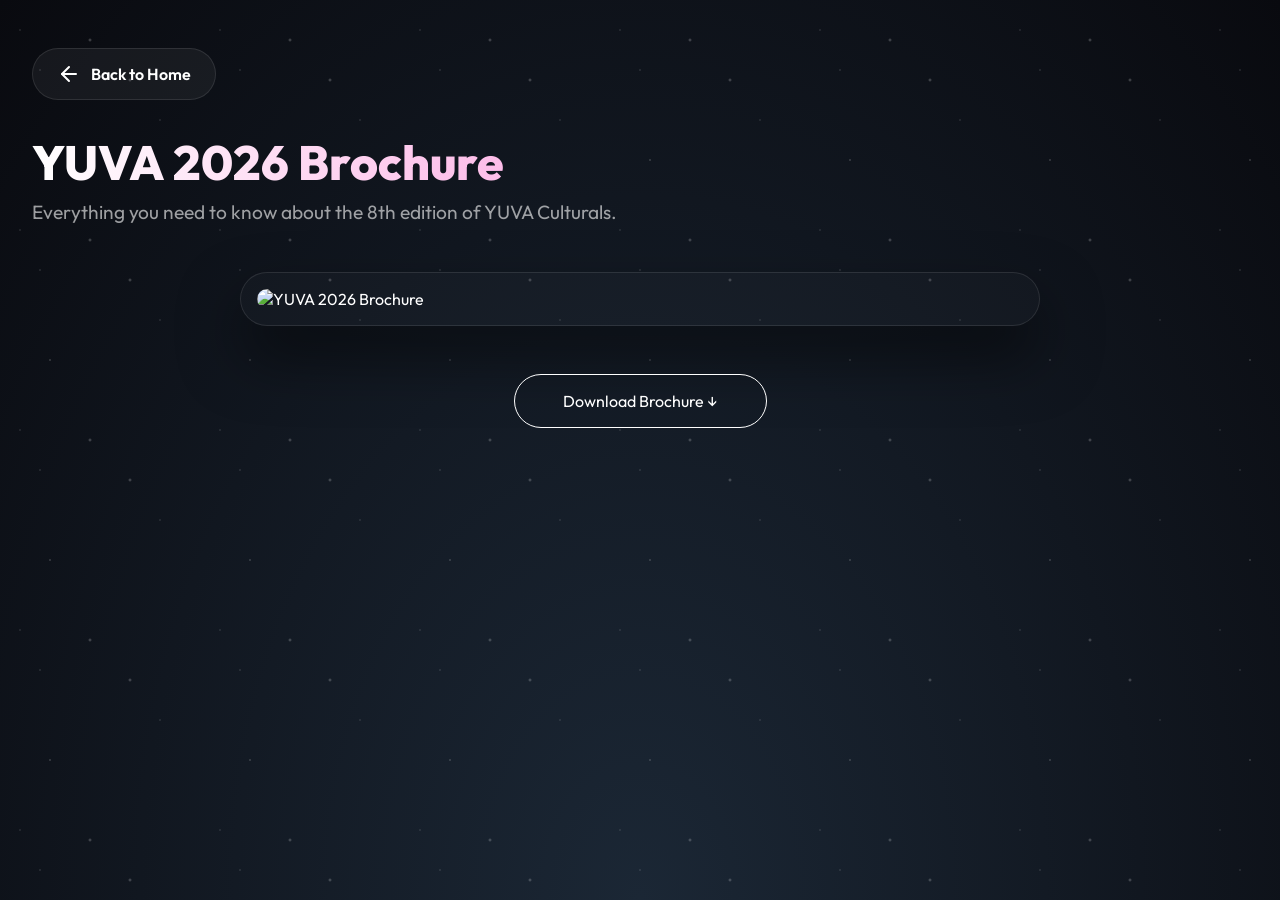
==== brochures.html @ 0b0f1d20 "v1" ====
<!DOCTYPE html>
<html lang="en">
<head>
    <meta charset="UTF-8">
    <meta name="viewport" content="width=device-width, initial-scale=1.0">
    <title>Event Brochure - YUVA 2026</title>
    <link rel="preconnect" href="https://fonts.googleapis.com">
    <link rel="preconnect" href="https://fonts.gstatic.com" crossorigin>
    <link href="https://fonts.googleapis.com/css2?family=Outfit:wght@100..900&display=swap" rel="stylesheet">
    <link rel="stylesheet" href="styles.css">
</head>
<body class="brochure-page">
    <div class="background-animation"></div>

    <div class="rules-container">
        <a href="index.html" class="back-link">
            <svg viewBox="0 0 24 24" width="24" height="24" stroke="currentColor" stroke-width="2" fill="none" stroke-linecap="round" stroke-linejoin="round"><line x1="19" y1="12" x2="5" y2="12"></line><polyline points="12 19 5 12 12 5"></polyline></svg>
            Back to Home
        </a>

        <header class="brochure-header">
            <h1 class="gallery-title">YUVA 2026 Brochure</h1>
            <p class="gallery-subtitle">Everything you need to know about the 8th edition of YUVA Culturals.</p>
        </header>

        <div class="brochure-viewer">
            <div class="brochure-img-container">
                <img src="assests/broucher.png" alt="YUVA 2026 Brochure" class="brochure-img">
            </div>
            <div class="brochure-actions">
                <a href="assests/broucher.png" download class="btn-pill">Download Brochure &darr;</a>
            </div>
        </div>
    </div>

    <script src="data.js"></script>
    <script src="script.js"></script>
</body>
</html>
---- styles.css ----
/* CSS Reset */
* {
    margin: 0;
    padding: 0;
    box-sizing: border-box;
}

:root {
    --bg-dark: #080216;
    --bg-deep: #12042b;
    --text-primary: #ffffff;
    --text-secondary: rgba(255, 255, 255, 0.6);
    --glass-bg: rgba(255, 255, 255, 0.05);
    --glass-border: rgba(255, 255, 255, 0.1);
    --accent-purple: #9d50bb;
    --accent-magenta: #f953c6;
    --card-bg: rgba(18, 4, 43, 0.8);
}

body {
    font-family: 'Outfit', sans-serif;
    background-color: var(--bg-dark);
    color: var(--text-primary);
    min-height: 100vh;
    position: relative;
    overflow-x: hidden;
    background-image:
        radial-gradient(circle at 50% 50%, rgba(157, 80, 187, 0.15) 0%, transparent 50%),
        radial-gradient(circle at 80% 20%, rgba(249, 83, 198, 0.1) 0%, transparent 40%);
}

/* Starfield background effect */
.background-animation {
    position: fixed;
    top: 0;
    left: 0;
    width: 100vw;
    height: 100vh;
    z-index: -1;
    overflow: hidden;
    pointer-events: none;
    background: radial-gradient(ellipse at bottom, #1B2735 0%, #090A0F 100%);
}

.background-animation::after {
    content: "";
    position: absolute;
    top: 0;
    left: 0;
    width: 100%;
    height: 100%;
    background-image:
        radial-gradient(1px 1px at 20px 30px, #eee, rgba(0, 0, 0, 0)),
        radial-gradient(1px 1px at 40px 70px, #fff, rgba(0, 0, 0, 0)),
        radial-gradient(1.5px 1.5px at 50px 160px, #ddd, rgba(0, 0, 0, 0)),
        radial-gradient(2px 2px at 90px 40px, #fff, rgba(0, 0, 0, 0)),
        radial-gradient(2px 2px at 130px 80px, #fff, rgba(0, 0, 0, 0)),
        radial-gradient(1px 1px at 160px 120px, #eee, rgba(0, 0, 0, 0));
    background-repeat: repeat;
    background-size: 200px 200px;
    opacity: 0.3;
}

/* Utility Classes */
.container {
    max-width: 1200px;
    margin: 0 auto;
    padding: 2rem;
}

.glass-panel {
    background: var(--glass-bg);
    backdrop-filter: blur(16px);
    -webkit-backdrop-filter: blur(16px);
    border: 1px solid var(--glass-border);
    border-radius: 24px;
    padding: 2.5rem;
    box-shadow: 0 8px 32px 0 rgba(0, 0, 0, 0.3);
}

.corner-image-container {
    position: absolute;
    top: 2rem;
    left: 2rem;
    z-index: 100;
}

.corner-image {
    width: 180px;
    height: auto;
    filter: drop-shadow(0 0 15px rgba(0, 0, 0, 0.6));
}

/* Hamburger Menu Overlay (Premium App Feel) */
.menu-overlay {
    position: fixed;
    top: 0;
    right: -100%;
    width: 100%;
    height: 100%;
    background: rgba(8, 2, 22, 0.4);
    backdrop-filter: blur(25px);
    -webkit-backdrop-filter: blur(25px);
    z-index: 2000;
    transition: right 0.6s cubic-bezier(0.85, 0, 0.15, 1);
    display: flex;
    justify-content: flex-end;
}

.menu-overlay.active {
    right: 0;
}

.menu-overlay::before {
    content: '';
    position: absolute;
    top: 0;
    left: 0;
    width: 100%;
    height: 100%;
    background: radial-gradient(circle at 70% 30%, rgba(157, 80, 187, 0.15) 0%, transparent 60%);
    pointer-events: none;
}

.menu-content {
    width: 85%;
    max-width: 450px;
    height: 100%;
    background: rgba(255, 255, 255, 0.03);
    border-left: 1px solid rgba(255, 255, 255, 0.1);
    padding: 2.5rem 2rem;
    display: flex;
    flex-direction: column;
    position: relative;
    box-shadow: -10px 0 50px rgba(0, 0, 0, 0.5);
}

.menu-header {
    display: flex;
    justify-content: space-between;
    align-items: center;
    margin-bottom: 4rem;
}

.menu-brand {
    display: flex;
    flex-direction: column;
}

.brand-text {
    font-size: 1.5rem;
    font-weight: 900;
    letter-spacing: 2px;
    background: linear-gradient(to right, #fff, var(--accent-magenta));
    -webkit-background-clip: text;
    background-clip: text;
    -webkit-text-fill-color: transparent;
}

.brand-dots {
    font-size: 0.8rem;
    color: var(--accent-magenta);
    letter-spacing: 4px;
    margin-top: -5px;
}

.close-menu {
    background: rgba(255, 255, 255, 0.05);
    border: 1px solid rgba(255, 255, 255, 0.1);
    color: #fff;
    width: 45px;
    height: 45px;
    border-radius: 50%;
    display: flex;
    align-items: center;
    justify-content: center;
    cursor: pointer;
    transition: all 0.3s ease;
}

.close-menu:hover {
    background: rgba(255, 255, 255, 0.1);
    transform: rotate(90deg);
}

.side-nav {
    display: flex;
    flex-direction: column;
    gap: 1.2rem;
    flex-grow: 1;
}

.side-nav .nav-link {
    display: flex;
    align-items: center;
    gap: 1.5rem;
    padding: 1.2rem 1.5rem;
    background: rgba(255, 255, 255, 0.02);
    border: 1px solid rgba(255, 255, 255, 0.05);
    border-radius: 20px;
    text-decoration: none;
    color: #fff;
    transition: all 0.4s cubic-bezier(0.175, 0.885, 0.32, 1.275);
    
    /* Staggered Entrance */
    opacity: 0;
    transform: translateX(30px);
    transition-property: opacity, transform, background, border, box-shadow;
}

.menu-overlay.active .nav-link {
    opacity: 1;
    transform: translateX(0);
    transition-delay: calc(0.1s * var(--i));
}

.side-nav .nav-link:hover {
    background: rgba(255, 255, 255, 0.08);
    border-color: rgba(255, 255, 255, 0.2);
    transform: scale(1.02) translateX(5px);
    box-shadow: 0 10px 30px rgba(0, 0, 0, 0.2);
}

.nav-icon {
    width: 40px;
    height: 40px;
    background: rgba(157, 80, 187, 0.1);
    border-radius: 12px;
    display: flex;
    align-items: center;
    justify-content: center;
    color: var(--accent-magenta);
    transition: all 0.3s ease;
}

.nav-link:hover .nav-icon {
    background: var(--accent-magenta);
    color: #fff;
    transform: rotate(-10deg);
}

.nav-text {
    font-size: 1.1rem;
    font-weight: 500;
    letter-spacing: 0.5px;
}

.menu-footer {
    margin-top: auto;
    padding-top: 2rem;
    border-top: 1px solid rgba(255, 255, 255, 0.05);
    text-align: center;
}

.menu-footer p {
    font-size: 0.8rem;
    color: rgba(255, 255, 255, 0.4);
    letter-spacing: 1px;
    text-transform: uppercase;
    margin-bottom: 1rem;
}

.social-links {
    display: flex;
    justify-content: center;
    gap: 1.5rem;
    color: rgba(255, 255, 255, 0.2);
    font-size: 1.2rem;
}

/* Header & Hero */
.main-header {
    padding: 3rem 2rem;
    text-align: center;
    max-width: 1000px;
    margin: 0 auto;
    position: relative;
    min-height: 60vh;
    display: flex;
    flex-direction: column;
    justify-content: flex-start;
    align-items: center;
    padding-top: 8rem;
}

.header-top {
    position: fixed;
    top: 2rem;
    right: 3rem;
    z-index: 1000;
}

.brand-logo {
    display: none;
    /* Removed as requested */
}

.menu-icon {
    width: 45px;
    height: 45px;
    display: flex;
    flex-direction: column;
    align-items: center;
    justify-content: center;
    gap: 6px;
    cursor: pointer;
    z-index: 101;
}

.menu-line {
    width: 35px;
    height: 3px;
    background: #fff;
    border-radius: 10px;
    transition: all 0.3s ease;
}

.hero-section {
    display: flex;
    flex-direction: column;
    align-items: center;
    gap: 1.5rem;
    padding-top: 4rem;
    width: 100%;
}

.hero-presents {
    font-size: 2.2rem;
    line-height: 1.2;
    font-weight: 400;
    color: #fff;
    margin-top: 1rem;
}

.hero-presents span {
    color: var(--accent-magenta);
    font-family: 'Dancing Script', cursive;
    font-weight: 600;
    font-size: 2.5rem;
    display: block;
    margin-top: 5px;
}

.hero-logo-container {
    position: relative;
    width: 350px;
    height: 350px;
    margin: 3rem auto;
    display: flex;
    align-items: center;
    justify-content: center;
    border-radius: 50%;
    background: rgba(255, 255, 255, 0.05);
    border: 1px solid rgba(255, 255, 255, 0.1);
    box-shadow: 0 0 60px rgba(157, 80, 187, 0.3);
    overflow: hidden;
    transition: all 0.5s ease;
}

.yuva-hero-img {
    width: 100%;
    height: 100%;
    object-fit: cover;
    z-index: 2;

}

/* Desktop Navigation (sketch style) */
.desktop-nav {
    display: none;
    gap: 2rem;
    margin-right: 3rem;
}

.desktop-nav .nav-link {
    font-size: 1rem;
    font-weight: 500;
    color: rgba(255, 255, 255, 0.8);
    text-decoration: none;
    transition: all 0.3s ease;
}

.desktop-nav .nav-link:hover {
    color: var(--accent-magenta);
}

@media screen and (min-width: 1024px) {
    .desktop-nav {
        display: flex;
    }

    .main-header {
        text-align: left;
        align-items: center;
        padding-top: 8rem;
        min-height: auto;
    }

    .header-top {
        display: flex;
        align-items: center;
        position: absolute;
        top: 3rem;
        right: 4rem;
    }

    .hero-content-wrapper {
        display: grid;
        grid-template-columns: 1fr 1.2fr;
        gap: 6rem;
        align-items: center;
        width: 100%;
        max-width: 1200px;
        margin: 0 auto;
    }

    .hero-left-side {
        display: flex;
        flex-direction: column;
        gap: 2.5rem;
        align-items: flex-start;
    }

    .hero-right-side {
        display: flex;
        flex-direction: column;
        gap: 1.5rem;
        align-items: flex-start;
    }

    .hero-logo-container {
        width: 380px;
        height: 380px;
        margin: 0;
        border-radius: 40px;
        box-shadow: 0 0 50px rgba(157, 80, 187, 0.2);
    }

    .yuva-hero-img {
        width: 100%;
        height: 100%;
        object-fit: cover;
    }

    /* Event Grid Refinement (Sketch 3) */
    .events-list {
        display: grid;
        grid-template-columns: repeat(3, 1fr);
        gap: 3.5rem;
        margin-top: 5rem;
    }

    .event-list-item {
        flex-direction: column;
        align-items: center;
        text-align: center;
        padding: 0;
        border: none;
        gap: 1.5rem;
    }

    .event-image-container {
        order: 1;
        /* Image TOP */
        width: 100%;
        aspect-ratio: 1;
        height: auto;
        border: 2px solid rgba(255, 255, 255, 0.1);
        border-radius: 30px;
        background: rgba(255, 255, 255, 0.03);
    }

    .event-text-content {
        order: 2;
        /* Name BOTTOM */
        width: 100%;
    }

    .event-item-title {
        font-size: 1.6rem;
        font-weight: 700;
        margin-bottom: 0.2rem;
    }

    .event-item-desc {
        display: none;
    }

    .event-arrow {
        order: 3;
        /* Arrow BELOW Name */
        display: block;
        font-size: 2.2rem;
        margin-top: 0.5rem;
    }
}

.sparkles {
    display: flex;
    gap: 10px;
    font-size: 1.2rem;
    color: #fff;
    justify-content: center;
}

.hero-info {
    display: flex;
    flex-direction: column;
    gap: 1.5rem;
    margin-top: 1rem;
}

.edition-title {
    font-size: 1.8rem;
    font-weight: 800;
    background: linear-gradient(to right, #fff, var(--accent-purple));
    -webkit-background-clip: text;
    background-clip: text;
    -webkit-text-fill-color: transparent;
}

.edition-sub {
    font-size: 1rem;
    font-weight: 600;
    letter-spacing: 2px;
    opacity: 0.8;
}

.edition-text {
    font-size: 0.95rem;
    color: var(--text-secondary);
    line-height: 1.6;
    font-style: italic;
}

.btn-pill {
    display: inline-block;
    padding: 1rem 3rem;
    border: 1px solid #fff;
    border-radius: 50px;
    color: #fff;
    text-decoration: none;
    text-align: center;
    font-weight: 400;
    font-size: 1rem;
    transition: all 0.3s ease;
    margin-top: 1rem;
    width: 100%;
}

.btn-pill:hover {
    background: #fff;
    color: #000;
}

.sparkle-single {
    text-align: center;
    font-size: 1.5rem;
    margin-top: 1rem;
    opacity: 0.6;
}

/* Updated Section Title */
.section-title-alt {
    font-size: 1.8rem;
    margin: 1.5rem 0 1.5rem;
    font-weight: 500;
}

/* Event List (What awaits you) */
.main-content {
    max-width: 1000px;
    margin: 0 auto;
    padding: 0 2rem 6rem;
}

.events-list {
    display: flex;
    flex-direction: column;
    gap: 3rem;
    margin-top: 2rem;
}

/* Event List (Sketch Style) */
.event-list-item {
    display: flex;
    align-items: center;
    justify-content: space-between;
    gap: 2rem;
    padding: 1.5rem 0;
    background: none;
    border-radius: 0;
    border-bottom: 1px solid rgba(255, 255, 255, 0.1);
    cursor: pointer;
    transition: all 0.3s ease;
    position: relative;
    overflow: visible;
}

.event-list-item:last-child {
    border-bottom: none;
}

.event-list-item:hover {
    background: none;
    transform: translateY(-5px);
}

/* Right Sliding (Image Left) */
.slide-right {
    flex-direction: row;
}

.slide-right .event-image-container {
    order: 1;
}

.slide-right .event-text-content {
    order: 2;
    text-align: center;
}

.slide-right .event-arrow {
    order: 3;
    font-size: 1.5rem;
}

/* Left Sliding (Arrow Left) */
.slide-left {
    flex-direction: row;
}

.slide-left .event-arrow {
    order: 1;
    font-size: 1.5rem;
}

.slide-left .event-text-content {
    order: 2;
    text-align: center;
}

.slide-left .event-image-container {
    order: 3;
}

.event-image-container {
    width: 90px;
    height: 90px;
    border-radius: 20px;
    flex-shrink: 0;
    overflow: hidden;
    background: rgba(255, 255, 255, 0.05);
    display: flex;
    align-items: center;
    justify-content: center;
}

.event-img-small {
    width: 100%;
    height: 100%;
    object-fit: cover;
    transition: transform 0.3s ease;
}

.event-list-item:hover .event-img-small {
    transform: scale(1.2);
}

.event-text-content {
    flex-grow: 1;
}

.event-item-title {
    font-size: 1.3rem;
    font-weight: 600;
    margin-bottom: 0.3rem;
}

.event-item-desc {
    font-size: 0.85rem;
    color: var(--text-secondary);
    line-height: 1.4;
}

.event-arrow {
    opacity: 0.6;
    transition: transform 0.3s ease;
}

.event-list-item:hover .event-arrow {
    opacity: 1;
    transform: translateX(5px);
}

.slide-left:hover .event-arrow {
    transform: translateX(-5px);
}

/* Champions Card (Sketch Style) */
.event-list-item-champions {
    margin-top: 4rem;
    display: flex;
    flex-direction: column;
    width: 100%;
    cursor: pointer;
    transition: transform 0.3s ease;
}

.champions-image-box {
    width: 100%;
    height: 300px;
    border: 2px solid rgba(255, 255, 255, 0.3);
    border-radius: 24px 24px 0 0;
    overflow: hidden;
}

.champions-image-box img {
    width: 100%;
    height: 100%;
    object-fit: cover;
    transform: none;
    /* No scaling for the champions banner */
}

.champions-footer {
    display: flex;
    align-items: center;
    justify-content: space-between;
    padding: 1.5rem 2rem;
    border: 2px solid rgba(255, 255, 255, 0.3);
    border-top: none;
    border-radius: 0 0 24px 24px;
}

.champions-title {
    font-size: 1.8rem;
    font-weight: 700;
}

.event-list-item-champions:hover {
    transform: scale(1.02);
}

.rules-container {
    padding-top: 3rem;
    padding-left: 2rem; /* Align from margin */
    padding-right: 2rem;
    animation: fadeIn 0.5s ease;
    max-width: 100%; /* Don't be too narrow/centered */
}

@keyframes fadeIn {
    from {
        opacity: 0;
        transform: translateY(20px);
    }

    to {
        opacity: 1;
        transform: translateY(0);
    }
}

.back-nav {
    margin-bottom: 2rem;
}

.btn-back {
    display: inline-flex;
    align-items: center;
    color: var(--text-primary);
    text-decoration: none;
    font-weight: 600;
    font-size: 1.1rem;
    transition: all 0.3s ease;
    background: var(--glass-bg);
    padding: 0.8rem 1.5rem;
    border-radius: 30px;
    border: 1px solid var(--glass-border);
}

.btn-back .icon {
    margin-right: 0.5rem;
    font-size: 1.2rem;
    transition: transform 0.3s ease;
}

.btn-back:hover {
    background: rgba(255, 255, 255, 0.15);
    box-shadow: 0 5px 15px rgba(0, 0, 0, 0.3);
}

.btn-back:hover .icon {
    transform: translateX(-5px);
}

.rules-header {
    display: flex;
    align-items: center;
    margin-bottom: 2rem;
    padding-bottom: 2rem;
    border-bottom: 1px solid var(--glass-border);
}

.rules-icon {
    font-size: 4rem;
    margin-right: 2rem;
    background: var(--glass-bg);
    width: 100px;
    height: 100px;
    display: flex;
    align-items: center;
    justify-content: center;
    border-radius: 20px;
    border: 1px solid var(--glass-border);
}

.rules-title {
    font-size: 3rem;
    font-weight: 800;
    margin-bottom: 0.5rem;
    background: var(--header-gradient, linear-gradient(to right, #fff, #ccc));
    -webkit-background-clip: text;
    background-clip: text;
    -webkit-text-fill-color: transparent;
}

.rules-desc {
    font-size: 1.2rem;
    color: var(--text-secondary);
}

.rules-body .section-title {
    font-size: 1.8rem;
    font-weight: 600;
    margin-bottom: 1.5rem;
    color: var(--primary-color);
    display: flex;
    align-items: center;
}

.rules-body .section-title::before {
    content: '';
    display: inline-block;
    width: 8px;
    height: 24px;
    background: var(--primary-color);
    border-radius: 4px;
    margin-right: 12px;
}

.rules-list {
    list-style: none;
    margin-bottom: 3rem;
}

.rules-list li {
    background: transparent; /* Remove backgrounds */
    margin-bottom: 1rem;
    padding: 1rem 0;
    font-size: 1.1rem;
    line-height: 1.6;
    border-left: 3px solid var(--primary-color);
    transition: all 0.3s ease;
    text-align: justify; /* Justified text */
}

.rules-list li:hover {
    transform: translateX(10px);
    background: rgba(255, 255, 255, 0.03);
}

.prize-image-container {
    margin-top: 2rem;
    width: 100%;
    display: flex;
    justify-content: flex-start; /* Aligned to margin */
}

.prize-image-bill {
    max-width: 600px;
    width: 100%;
    height: auto;
    border-radius: 20px;
    box-shadow: 0 15px 35px rgba(0, 0, 0, 0.4);
    border: 1px solid rgba(255, 255, 255, 0.1);
}

@media screen and (max-width: 768px) {
    .prize-image-bill {
        max-width: 100%;
    }
}

/* Old prize cards removed in favor of bill images */

/* Error State */
.error-message {
    text-align: center;
    padding: 4rem;
    font-size: 1.5rem;
    color: #ff4d4d;
}

.second-btn {
    margin: 3rem 0;
}

/* Dashboard Section */
.dashboard-section {
    max-width: 600px;
    margin: 0 auto;
    padding-bottom: 4rem;
}

.dashboard-container {
    background: #000;
    border-radius: 30px;
    padding: 2rem;
    display: flex;
    flex-direction: column;
    gap: 1rem;
}

.main-card-purple {
    background: linear-gradient(135deg, #a450ff 0%, #8a2be2 100%);
    border-radius: 20px;
    padding: 1.5rem;
    display: flex;
    flex-direction: column;
    gap: 1rem;
    position: relative;
    min-height: 140px;
}

.card-label {
    font-size: 0.8rem;
    font-weight: 500;
    opacity: 0.9;
}

.card-title-main {
    font-size: 1.2rem;
    font-weight: 600;
}

.card-sub {
    font-size: 0.8rem;
    opacity: 0.7;
}

.playing-icon {
    display: flex;
    align-items: flex-end;
    gap: 3px;
    height: 20px;
}

.bar {
    width: 3px;
    background: #fff;
    border-radius: 2px;
}

.bar1 {
    height: 60%;
    animation: playBar 0.8s infinite alternate;
}

.bar2 {
    height: 100%;
    animation: playBar 1.2s infinite alternate;
}

.bar3 {
    height: 40%;
    animation: playBar 0.5s infinite alternate;
}

@keyframes playBar {
    from {
        height: 20%;
    }

    to {
        height: 100%;
    }
}

.dashboard-grid {
    display: grid;
    grid-template-columns: repeat(2, 1fr);
    gap: 0.8rem;
}

.mini-card {
    background: #111;
    border-radius: 15px;
    padding: 1.2rem;
    display: flex;
    flex-direction: column;
    gap: 2rem;
    position: relative;
}

.play-btn {
    align-self: flex-end;
    width: 24px;
    height: 24px;
    background: rgba(255, 255, 255, 0.1);
    border-radius: 50%;
    display: flex;
    align-items: center;
    justify-content: center;
    font-size: 0.7rem;
    color: #fff;
}

.mini-card-title {
    font-size: 0.9rem;
    font-weight: 500;
}

.mini-card.active::after {
    content: '';
    position: absolute;
    top: 10px;
    right: 10px;
    width: 8px;
    height: 8px;
    background: #a450ff;
    border-radius: 50%;
}

/* Footer */
footer {
    text-align: center;
    padding: 2rem;
    color: var(--text-secondary);
    font-size: 0.8rem;
    opacity: 0.5;
}

/* Monuments Slideshow Styles */
.monuments-section {
    padding: 2rem 0;
    /* Changed from 4rem 5% 2rem to be full-width */
    position: relative;
    z-index: 5;
    background: radial-gradient(circle at center, rgba(30, 0, 80, 0.3) 0%, transparent 70%);
    width: 100%;
}

.slideshow-container {
    width: 100%;
    margin: 0 auto;
    height: 500px;
    position: relative;
    border-radius: 30px;
    /* Rounded corners for premium look */
    overflow: hidden;
    box-shadow: 0 30px 60px rgba(0, 0, 0, 0.8),
        inset 0 0 0 1px rgba(255, 255, 255, 0.1);
}

.slideshow-inner {
    width: 100%;
    height: 100%;
    position: relative;
}

.slide {
    position: absolute;
    top: 0;
    left: 0;
    width: 100%;
    height: 100%;
    object-fit: cover;
    opacity: 0;
    transition: opacity 1.2s ease-in-out, transform 4s cubic-bezier(0.2, 0, 0.2, 1);
    transform: scale(1.15);
}

.slide.active {
    opacity: 1;
    transform: scale(1);
}

.slideshow-overlay {
    position: absolute;
    bottom: 0;
    left: 0;
    right: 0;
    background: linear-gradient(to top, rgba(0, 0, 0, 0.9) 0%, rgba(0, 0, 0, 0.4) 60%, transparent 100%);
    padding: 40px;
    color: white;
    backdrop-filter: blur(8px);
    display: flex;
    flex-direction: column;
    justify-content: flex-end;
}

.slideshow-title {
    font-family: 'Outfit', sans-serif;
    font-size: 2.2rem;
    margin: 0;
    font-weight: 800;
    letter-spacing: -0.5px;
    text-shadow: 0 2px 10px rgba(0, 0, 0, 0.5);
}

.slide-category {
    font-size: 0.9rem;
    color: #a450ff;
    /* Using purple from the dashboard */
    font-weight: 600;
    text-transform: uppercase;
    letter-spacing: 3px;
    margin-bottom: 8px;
}

.slide-loading {
    display: flex;
    align-items: center;
    justify-content: center;
    height: 100%;
    color: rgba(255, 255, 255, 0.3);
    font-family: 'Outfit', sans-serif;
    background: #0a0a0a;
}

/* Media Queries */
@media screen and (max-width: 768px) {
    .corner-image-container {
        position: absolute;
        top: 1rem;
        left: 0.5rem;
    }

    .corner-image {
        width: 200px;
    }

    .header-top {
        position: absolute;
        top: 1.5rem;
        right: 1.5rem;
    }

    .hero-logo-container {
        width: 250px;
        height: 250px;
    }

    .events-list {
        display: flex;
        flex-direction: column;
        gap: 2rem;
    }

    .event-list-item {
        flex-direction: row;
        padding: 1.5rem;
        text-align: left;
        gap: 1.5rem;
        justify-content: space-between;
    }

    .event-image-container {
        width: 65px;
        height: 65px;
    }

    .hero-title {
        font-size: 2.8rem;
    }

    .main-header,
    .main-content,
    .dashboard-section {
        padding: 1.5rem;
    }

    .monuments-section {
        padding: 2rem 0;
        /* Remove horizontal padding on mobile */
    }

    .slideshow-container {
        height: 300px;
        /* Reduced height for mobile */
        border-radius: 30px;
        /* Rounded corners for mobile */
        box-shadow: none;
        border-left: none;
        border-right: none;
    }

    .slideshow-title {
        font-size: 1.5rem;
    }

    .slideshow-overlay {
        padding: 20px;
    }

    .event-image-container {
        width: 80px;
        height: 80px;
    }

    /* Mobile App Feel for Rules Page */
    .rules-container {
        padding-top: 1.5rem;
    }

    .rules-title {
        font-size: 1.6rem;
    }

    .rules-icon {
        width: 60px;
        height: 60px;
        font-size: 2.5rem;
        margin-right: 1rem;
    }

    .rules-header {
        margin-bottom: 1.5rem;
        padding-bottom: 1.5rem;
    }

    .rules-body .section-title {
        font-size: 1.2rem;
        margin-bottom: 1rem;
    }

    .rules-list li {
        padding: 0.8rem 1rem;
        font-size: 0.85rem;
        margin-bottom: 0.6rem;
    }

    .prizes-grid {
        gap: 0.8rem;
    }

    .prize-card {
        padding: 1rem;
    }

    .prize-rank {
        font-size: 0.7rem;
    }

    .prize-amount {
        font-size: 1.2rem;
    }
}

/* Gallery and Brochure Styles */
.gallery-header, .brochure-header {
    text-align: left;
    margin-bottom: 3rem;
}

.gallery-title {
    font-size: 3rem;
    font-weight: 800;
    margin-bottom: 0.5rem;
    background: linear-gradient(to right, #fff, var(--accent-magenta));
    -webkit-background-clip: text;
    background-clip: text;
    -webkit-text-fill-color: transparent;
}

.gallery-subtitle {
    font-size: 1.2rem;
    color: var(--text-secondary);
    max-width: 600px;
}

.gallery-grid {
    display: grid;
    grid-template-columns: repeat(auto-fill, minmax(280px, 1fr));
    gap: 2rem;
    margin-bottom: 4rem;
}

.gallery-card {
    background: rgba(255, 255, 255, 0.03);
    border: 1px solid rgba(255, 255, 255, 0.1);
    border-radius: 24px;
    overflow: hidden;
    transition: all 0.4s cubic-bezier(0.175, 0.885, 0.32, 1.275);
}

.gallery-card:hover {
    transform: translateY(-10px);
    border-color: var(--accent-magenta);
    box-shadow: 0 20px 40px rgba(0, 0, 0, 0.4);
}

.gallery-img-wrapper {
    width: 100%;
    aspect-ratio: 4/3;
    overflow: hidden;
}

.gallery-img-wrapper img {
    width: 100%;
    height: 100%;
    object-fit: cover;
    transition: transform 0.6s ease;
}

.gallery-card:hover .gallery-img-wrapper img {
    transform: scale(1.1);
}

.gallery-info {
    padding: 1.5rem;
    text-align: center;
}

.gallery-category {
    font-size: 0.9rem;
    font-weight: 600;
    text-transform: uppercase;
    letter-spacing: 2px;
    color: var(--accent-magenta);
}

/* Brochure Viewer */
.brochure-viewer {
    display: flex;
    flex-direction: column;
    align-items: center;
    gap: 2rem;
}

.brochure-img-container {
    width: 100%;
    max-width: 800px;
    background: rgba(255, 255, 255, 0.02);
    border: 1px solid rgba(255, 255, 255, 0.1);
    border-radius: 30px;
    padding: 1rem;
    box-shadow: 0 30px 60px rgba(0, 0, 0, 0.5);
}

.brochure-img {
    width: 100%;
    height: auto;
    border-radius: 20px;
}

.brochure-actions {
    margin-bottom: 4rem;
}

@media screen and (max-width: 768px) {
    .gallery-title {
        font-size: 2.2rem;
    }
    
    .gallery-grid {
        grid-template-columns: 1fr;
        gap: 1.5rem;
    }
    
    .gallery-header, .brochure-header {
        margin-bottom: 2rem;
    }
}

/* Back Button Styles */
.back-link {
    display: inline-flex;
    align-items: center;
    gap: 10px;
    color: var(--text-primary);
    text-decoration: none;
    font-weight: 600;
    margin-bottom: 2rem;
    padding: 0.8rem 1.5rem;
    background: rgba(255, 255, 255, 0.05);
    border: 1px solid rgba(255, 255, 255, 0.1);
    border-radius: 50px;
    transition: all 0.3s ease;
}

.back-link:hover {
    background: rgba(255, 255, 255, 0.1);
    transform: translateX(-5px);
    border-color: var(--accent-magenta);
}

.back-link svg {
    transition: transform 0.3s ease;
}

.back-link:hover svg {
    transform: translateX(-3px);
}
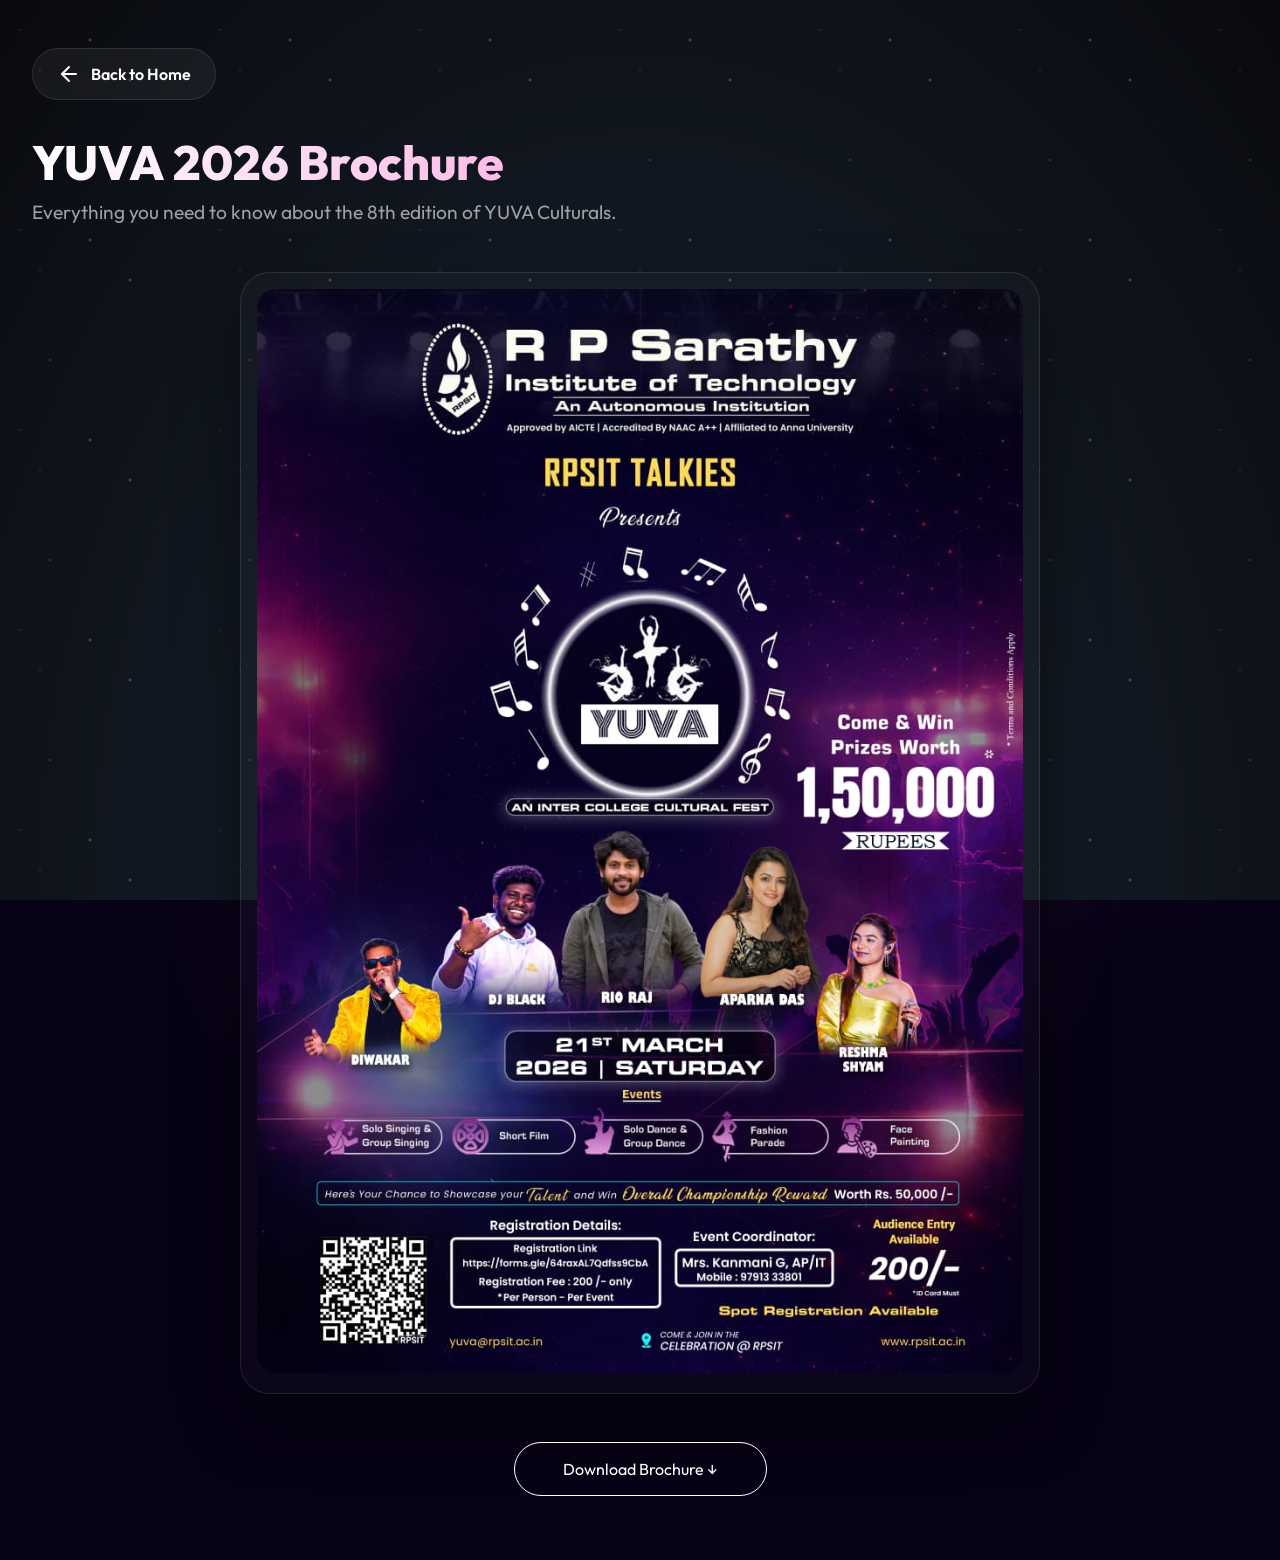
==== commit c8183403: "v5" ====
--- a/brochures.html
+++ b/brochures.html
@@ -1,5 +1,6 @@
 <!DOCTYPE html>
 <html lang="en">
+
 <head>
     <meta charset="UTF-8">
     <meta name="viewport" content="width=device-width, initial-scale=1.0">
@@ -8,13 +9,19 @@
     <link rel="preconnect" href="https://fonts.gstatic.com" crossorigin>
     <link href="https://fonts.googleapis.com/css2?family=Outfit:wght@100..900&display=swap" rel="stylesheet">
     <link rel="stylesheet" href="styles.css">
+    <link rel="shortcut icon" href="assests/YUVA.png">
 </head>
+
 <body class="brochure-page">
     <div class="background-animation"></div>
 
     <div class="rules-container">
         <a href="index.html" class="back-link">
-            <svg viewBox="0 0 24 24" width="24" height="24" stroke="currentColor" stroke-width="2" fill="none" stroke-linecap="round" stroke-linejoin="round"><line x1="19" y1="12" x2="5" y2="12"></line><polyline points="12 19 5 12 12 5"></polyline></svg>
+            <svg viewBox="0 0 24 24" width="24" height="24" stroke="currentColor" stroke-width="2" fill="none"
+                stroke-linecap="round" stroke-linejoin="round">
+                <line x1="19" y1="12" x2="5" y2="12"></line>
+                <polyline points="12 19 5 12 12 5"></polyline>
+            </svg>
             Back to Home
         </a>
 
@@ -25,10 +32,10 @@
 
         <div class="brochure-viewer">
             <div class="brochure-img-container">
-                <img src="assests/broucher.png" alt="YUVA 2026 Brochure" class="brochure-img">
+                <img src="assests/broucher.jpeg" alt="YUVA 2026 Brochure" class="brochure-img">
             </div>
             <div class="brochure-actions">
-                <a href="assests/broucher.png" download class="btn-pill">Download Brochure &darr;</a>
+                <a href="assests/broucher.jpeg" download class="btn-pill">Download Brochure &darr;</a>
             </div>
         </div>
     </div>
@@ -36,4 +43,5 @@
     <script src="data.js"></script>
     <script src="script.js"></script>
 </body>
-</html>
+
+</html>
--- a/styles.css
+++ b/styles.css
@@ -80,8 +80,8 @@
 
 .corner-image-container {
     position: absolute;
-    top: 2rem;
-    left: 2rem;
+    top: 2.5rem;
+    left: 3vw;
     z-index: 100;
 }
 
@@ -201,7 +201,7 @@
     text-decoration: none;
     color: #fff;
     transition: all 0.4s cubic-bezier(0.175, 0.885, 0.32, 1.275);
-    
+
     /* Staggered Entrance */
     opacity: 0;
     transform: translateX(30px);
@@ -285,8 +285,8 @@
 
 .header-top {
     position: fixed;
-    top: 2rem;
-    right: 3rem;
+    top: 2.5rem;
+    right: 3vw;
     z-index: 1000;
 }
 
@@ -329,7 +329,6 @@
     line-height: 1.2;
     font-weight: 400;
     color: #fff;
-    margin-top: 1rem;
 }
 
 .hero-presents span {
@@ -341,20 +340,15 @@
     margin-top: 5px;
 }
 
-.hero-logo-container {
+.hero-logo-box {
     position: relative;
     width: 350px;
     height: 350px;
-    margin: 3rem auto;
+    margin: 1.5rem auto;
     display: flex;
     align-items: center;
     justify-content: center;
-    border-radius: 50%;
-    background: rgba(255, 255, 255, 0.05);
-    border: 1px solid rgba(255, 255, 255, 0.1);
-    box-shadow: 0 0 60px rgba(157, 80, 187, 0.3);
     overflow: hidden;
-    transition: all 0.5s ease;
 }
 
 .yuva-hero-img {
@@ -368,25 +362,38 @@
 /* Desktop Navigation (sketch style) */
 .desktop-nav {
     display: none;
-    gap: 2rem;
-    margin-right: 3rem;
+    gap: 2.5rem;
 }
 
 .desktop-nav .nav-link {
-    font-size: 1rem;
-    font-weight: 500;
-    color: rgba(255, 255, 255, 0.8);
+    font-size: 0.9rem;
+    font-weight: 600;
+    color: rgba(255, 255, 255, 0.9);
     text-decoration: none;
-    transition: all 0.3s ease;
+    padding: 0.8rem 1.8rem;
+    background: rgba(255, 255, 255, 0.05);
+    border: 1px solid rgba(255, 255, 255, 0.1);
+    border-radius: 50px;
+    transition: all 0.3s cubic-bezier(0.4, 0, 0.2, 1);
+    letter-spacing: 0.5px;
+    backdrop-filter: blur(5px);
 }
 
 .desktop-nav .nav-link:hover {
-    color: var(--accent-magenta);
+    background: rgba(255, 255, 255, 0.12);
+    border-color: var(--accent-magenta);
+    transform: translateY(-2px);
+    box-shadow: 0 5px 15px rgba(255, 0, 122, 0.2);
+    color: #fff;
 }
 
 @media screen and (min-width: 1024px) {
     .desktop-nav {
         display: flex;
+    }
+
+    .menu-icon {
+        display: none;
     }
 
     .main-header {
@@ -407,33 +414,35 @@
     .hero-content-wrapper {
         display: grid;
         grid-template-columns: 1fr 1.2fr;
-        gap: 6rem;
+        grid-template-areas: 
+            "logo presents"
+            "logo info";
+        gap: 0 6rem;
         align-items: center;
         width: 100%;
         max-width: 1200px;
         margin: 0 auto;
     }
 
-    .hero-left-side {
-        display: flex;
-        flex-direction: column;
-        gap: 2.5rem;
-        align-items: flex-start;
-    }
-
-    .hero-right-side {
+    .hero-logo-box {
+        grid-area: logo;
+        width: 380px;
+        height: 380px;
+        margin: 0;
+        overflow: hidden;
+    }
+
+    .hero-presents-box {
+        grid-area: presents;
+        text-align: left;
+    }
+
+    .hero-info-box {
+        grid-area: info;
+        text-align: left;
         display: flex;
         flex-direction: column;
         gap: 1.5rem;
-        align-items: flex-start;
-    }
-
-    .hero-logo-container {
-        width: 380px;
-        height: 380px;
-        margin: 0;
-        border-radius: 40px;
-        box-shadow: 0 0 50px rgba(157, 80, 187, 0.2);
     }
 
     .yuva-hero-img {
@@ -503,7 +512,7 @@
     justify-content: center;
 }
 
-.hero-info {
+.hero-info-box {
     display: flex;
     flex-direction: column;
     gap: 1.5rem;
@@ -575,35 +584,46 @@
 }
 
 .events-list {
-    display: flex;
-    flex-direction: column;
-    gap: 3rem;
+    display: grid;
+    grid-template-columns: repeat(4, 1fr);
+    gap: 2rem;
     margin-top: 2rem;
+    align-items: start;
 }
 
 /* Event List (Sketch Style) */
 .event-list-item {
     display: flex;
-    align-items: center;
-    justify-content: space-between;
-    gap: 2rem;
-    padding: 1.5rem 0;
-    background: none;
-    border-radius: 0;
-    border-bottom: 1px solid rgba(255, 255, 255, 0.1);
+    flex-direction: column;
     cursor: pointer;
     transition: all 0.3s ease;
     position: relative;
-    overflow: visible;
-}
-
-.event-list-item:last-child {
-    border-bottom: none;
+    overflow: hidden;
+    border-radius: 16px;
+    background: rgba(255, 255, 255, 0.05);
+    border: 1px solid rgba(255, 255, 255, 0.1);
+    aspect-ratio: 1 / 1; /* Force square */
 }
 
 .event-list-item:hover {
-    background: none;
-    transform: translateY(-5px);
+    transform: translateY(-8px);
+    border-color: rgba(255, 255, 255, 0.3);
+}
+
+/* Clean up old overrides that interfere with the card layout */
+.slide-right,
+.slide-left {
+    flex-direction: column !important;
+}
+
+.slide-right .event-image-container,
+.slide-left .event-image-container,
+.slide-right .event-text-content,
+.slide-left .event-text-content,
+.slide-right .event-arrow,
+.slide-left .event-arrow {
+    order: unset !important;
+    text-align: unset !important;
 }
 
 /* Right Sliding (Image Left) */
@@ -645,21 +665,24 @@
 }
 
 .event-image-container {
-    width: 90px;
-    height: 90px;
-    border-radius: 20px;
-    flex-shrink: 0;
+    position: absolute;
+    top: 0;
+    left: 0;
+    width: 100%;
+    height: 100%;
+    border-radius: 16px;
     overflow: hidden;
     background: rgba(255, 255, 255, 0.05);
     display: flex;
     align-items: center;
     justify-content: center;
+    z-index: 1;
 }
 
 .event-img-small {
     width: 100%;
     height: 100%;
-    object-fit: cover;
+    object-fit: cover; /* Ensures image fills the square box */
     transition: transform 0.3s ease;
 }
 
@@ -668,27 +691,48 @@
 }
 
 .event-text-content {
-    flex-grow: 1;
+    position: absolute;
+    bottom: 0;
+    left: 0;
+    display: flex !important;
+    flex-direction: row !important;
+    align-items: center !important;
+    justify-content: space-between !important;
+    padding: 1.2rem 1.5rem !important;
+    background: linear-gradient(to top, rgba(0, 0, 0, 0.9) 20%, transparent 100%) !important;
+    gap: 0.8rem;
+    width: 100% !important;
+    box-sizing: border-box !important;
+    z-index: 2;
 }
 
 .event-item-title {
-    font-size: 1.3rem;
+    font-size: 1.1rem;
     font-weight: 600;
-    margin-bottom: 0.3rem;
+    margin: 0 !important;
+    white-space: nowrap;
+    overflow: hidden;
+    text-overflow: ellipsis;
+    flex: 1;
 }
 
 .event-item-desc {
-    font-size: 0.85rem;
-    color: var(--text-secondary);
-    line-height: 1.4;
-}
-
-.event-arrow {
+    display: none;
+}
+
+.event-arrow-web {
     opacity: 0.6;
-    transition: transform 0.3s ease;
-}
-
-.event-list-item:hover .event-arrow {
+    transition: all 0.3s ease;
+    flex-shrink: 0;
+    font-size: 1.2rem;
+}
+
+.event-arrow-mobile {
+    display: none; /* Only for mobile rows */
+    font-size: 1.4rem;
+}
+
+.event-list-item:hover .event-arrow-web {
     opacity: 1;
     transform: translateX(5px);
 }
@@ -699,20 +743,28 @@
 
 /* Champions Card (Sketch Style) */
 .event-list-item-champions {
-    margin-top: 4rem;
+    margin-top: 0;
     display: flex;
     flex-direction: column;
-    width: 100%;
     cursor: pointer;
     transition: transform 0.3s ease;
+    border-radius: 16px;
+    overflow: hidden;
+    background: rgba(255, 255, 255, 0.05);
+    border: 1px solid rgba(255, 255, 255, 0.1);
+    aspect-ratio: 1 / 1; /* Force square to match others */
+    position: relative; /* CRITICAL: Fix for absolute positioning of children */
 }
 
 .champions-image-box {
-    width: 100%;
-    height: 300px;
-    border: 2px solid rgba(255, 255, 255, 0.3);
-    border-radius: 24px 24px 0 0;
+    position: absolute;
+    top: 0;
+    left: 0;
+    width: 100%;
+    height: 100%;
+    border-radius: 16px;
     overflow: hidden;
+    z-index: 1;
 }
 
 .champions-image-box img {
@@ -724,17 +776,23 @@
 }
 
 .champions-footer {
+    position: absolute;
+    bottom: 0;
+    left: 0;
+    width: 100%;
     display: flex;
     align-items: center;
     justify-content: space-between;
-    padding: 1.5rem 2rem;
-    border: 2px solid rgba(255, 255, 255, 0.3);
-    border-top: none;
-    border-radius: 0 0 24px 24px;
+    padding: 1.2rem 1.5rem;
+    border-radius: 0 0 16px 16px;
+    background: linear-gradient(to top, rgba(0, 0, 0, 0.9) 20%, transparent 100%);
+    gap: 0.8rem;
+    z-index: 2;
+    box-sizing: border-box;
 }
 
 .champions-title {
-    font-size: 1.8rem;
+    font-size: 1.4rem;
     font-weight: 700;
 }
 
@@ -744,10 +802,12 @@
 
 .rules-container {
     padding-top: 3rem;
-    padding-left: 2rem; /* Align from margin */
+    padding-left: 2rem;
+    /* Align from margin */
     padding-right: 2rem;
     animation: fadeIn 0.5s ease;
-    max-width: 100%; /* Don't be too narrow/centered */
+    max-width: 100%;
+    /* Don't be too narrow/centered */
 }
 
 @keyframes fadeIn {
@@ -856,26 +916,44 @@
 }
 
 .rules-list li {
-    background: transparent; /* Remove backgrounds */
-    margin-bottom: 1rem;
-    padding: 1rem 0;
+    background: rgba(255, 255, 255, 0.02);
+    margin-bottom: 1.2rem;
+    padding: 1.2rem 1.5rem;
     font-size: 1.1rem;
     line-height: 1.6;
-    border-left: 3px solid var(--primary-color);
-    transition: all 0.3s ease;
-    text-align: justify; /* Justified text */
+    border-radius: 16px;
+    border: 1px solid rgba(255, 255, 255, 0.05);
+    transition: all 0.3s cubic-bezier(0.175, 0.885, 0.32, 1.275);
+    text-align: justify;
+    position: relative;
+    list-style: none;
+}
+
+.rules-list li::before {
+    content: "✦";
+    color: var(--accent-magenta);
+    position: absolute;
+    left: -25px;
+    opacity: 0.5;
+    transition: opacity 0.3s ease;
 }
 
 .rules-list li:hover {
     transform: translateX(10px);
-    background: rgba(255, 255, 255, 0.03);
+    background: rgba(255, 255, 255, 0.05);
+    border-color: rgba(255, 255, 255, 0.2);
+}
+
+.rules-list li:hover::before {
+    opacity: 1;
 }
 
 .prize-image-container {
     margin-top: 2rem;
     width: 100%;
     display: flex;
-    justify-content: flex-start; /* Aligned to margin */
+    justify-content: flex-start;
+    /* Aligned to margin */
 }
 
 .prize-image-bill {
@@ -1130,6 +1208,90 @@
     background: #0a0a0a;
 }
 
+/* Prizes Grid - clean 3-box format for web */
+.prizes-grid {
+    display: grid;
+    grid-template-columns: repeat(3, 1fr);
+    gap: 1.5rem;
+    margin-top: 2rem;
+    width: 100%;
+    max-width: 900px;
+}
+
+.prize-card {
+    background: rgba(255, 255, 255, 0.05);
+    border: 1px solid rgba(255, 255, 255, 0.1);
+    border-radius: 20px;
+    padding: 2rem;
+    text-align: center;
+    transition: all 0.3s cubic-bezier(0.4, 0, 0.2, 1);
+    display: flex;
+    flex-direction: column;
+    justify-content: center;
+    align-items: center;
+    backdrop-filter: blur(10px);
+}
+
+.prize-card:hover {
+    background: rgba(255, 255, 255, 0.08);
+    transform: translateY(-5px);
+    border-color: var(--accent-magenta);
+    box-shadow: 0 10px 30px rgba(0, 0, 0, 0.3);
+}
+
+.prize-rank {
+    font-size: 0.85rem;
+    font-weight: 700;
+    text-transform: uppercase;
+    letter-spacing: 2px;
+    color: var(--accent-magenta);
+    margin-bottom: 0.8rem;
+    opacity: 0.9;
+}
+
+.prize-amount {
+    font-size: 1.8rem;
+    font-weight: 800;
+    color: #fff;
+    font-family: 'Outfit', sans-serif;
+    letter-spacing: -0.5px;
+}
+
+.prize-image-bill {
+    width: 100%;
+    max-width: 400px;
+    border-radius: 20px;
+    box-shadow: 0 15px 35px rgba(0, 0, 0, 0.4);
+    transition: transform 0.3s ease;
+}
+
+.prize-image-bill:hover {
+    transform: scale(1.02);
+}
+
+/* Exit Animations for Swipe/Click */
+.exit-right {
+    animation: exitRight 0.4s forwards;
+}
+
+.exit-left {
+    animation: exitLeft 0.4s forwards;
+}
+
+@keyframes exitRight {
+    to {
+        transform: translateX(100%);
+        opacity: 0;
+    }
+}
+
+@keyframes exitLeft {
+    to {
+        transform: translateX(-100%);
+        opacity: 0;
+    }
+}
+
 /* Media Queries */
 @media screen and (max-width: 768px) {
     .corner-image-container {
@@ -1148,9 +1310,26 @@
         right: 1.5rem;
     }
 
-    .hero-logo-container {
-        width: 250px;
-        height: 250px;
+    .hero-logo-box {
+        width: 280px;
+        height: 280px;
+    }
+
+    .hero-content-wrapper {
+        display: flex;
+        flex-direction: column;
+        align-items: center;
+        gap: 1rem;
+    }
+
+    .hero-presents-box { order: 1; text-align: center; }
+    .hero-logo-box { order: 2; }
+    .hero-info-box { 
+        order: 3; 
+        text-align: center;
+        display: flex;
+        flex-direction: column;
+        align-items: center;
     }
 
     .events-list {
@@ -1161,15 +1340,159 @@
 
     .event-list-item {
         flex-direction: row;
-        padding: 1.5rem;
+        padding: 1.5rem 0;
         text-align: left;
-        gap: 1.5rem;
-        justify-content: space-between;
+        gap: 2rem;
+        justify-content: center;
+        border-radius: 0;
+        background: none;
+        border: none;
+        border-bottom: 1px solid rgba(255, 255, 255, 0.1); /* Clear separator line */
+        aspect-ratio: auto;
+        position: static;
+        width: 100%;
     }
 
     .event-image-container {
-        width: 65px;
-        height: 65px;
+        position: static;
+        width: 60px; /* Slimmer for better center balance */
+        height: 60px;
+        min-height: unset;
+        flex-grow: unset;
+        flex-shrink: 0;
+        border-radius: 12px;
+        background: none;
+        border: none;
+        display: flex;
+        align-items: center;
+        justify-content: center;
+    }
+
+    .event-text-content {
+        position: static;
+        display: flex !important;
+        flex-grow: 0; /* Don't take all space, allow centering */
+        padding: unset !important;
+        background: none !important;
+        gap: 0 !important;
+        width: auto !important;
+        min-width: 140px; /* Ensure title has consistent space */
+        align-items: center !important;
+        justify-content: center !important;
+        flex-direction: row !important;
+    }
+
+    .event-item-title {
+        font-family: 'Outfit', sans-serif;
+        font-size: 1.2rem; /* Clear neat typo */
+        font-weight: 600;
+        letter-spacing: 0.5px;
+        margin: 0 !important;
+        white-space: nowrap;
+        overflow: visible;
+        flex: unset;
+        text-align: center;
+        color: #ffffff;
+    }
+
+    /* Arrow visibility and centering balance */
+    .event-arrow-web {
+        display: none !important;
+    }
+
+    .event-arrow-mobile {
+        display: flex !important;
+        align-items: center;
+        justify-content: center;
+        width: 60px; /* Match image width for symmetry */
+        color: rgba(255, 255, 255, 0.4);
+        font-size: 1.4rem;
+        flex-shrink: 0;
+    }
+
+    .event-item-desc {
+        display: block;
+        font-size: 0.85rem;
+        color: var(--text-secondary);
+        line-height: 1.4;
+    }
+
+    /* Restore slide animations for mobile staggered layout */
+    .slide-right {
+        flex-direction: row !important;
+    }
+
+    .slide-right .event-image-container {
+        order: 1 !important;
+    }
+
+    .slide-right .event-text-content {
+        order: 2 !important;
+        flex-direction: row !important;
+    }
+
+    .slide-left {
+        flex-direction: row !important;
+    }
+
+    .slide-left .event-text-content {
+        order: 1 !important;
+        flex-direction: row-reverse !important;
+    }
+
+    .slide-left .event-image-container {
+        order: 2 !important;
+    }
+
+    .event-list-item-champions {
+        display: flex;
+        flex-direction: column;
+        grid-column: unset;
+        grid-row: unset;
+        margin-top: 3rem;
+        width: 100%;
+        background: none;
+        border: none;
+        border-radius: 0;
+        aspect-ratio: auto;
+        position: static;
+    }
+
+    .champions-image-box {
+        position: static;
+        height: auto;
+        min-height: 250px;
+        border-radius: 20px;
+        overflow: hidden;
+        margin-bottom: 1.5rem;
+    }
+
+    .champions-footer {
+        position: static;
+        background: rgba(255, 255, 255, 0.05);
+        border: 1px solid rgba(255, 255, 255, 0.1);
+        border-radius: 20px;
+        padding: 1.2rem 1.5rem;
+    }
+    
+    .champions-title {
+        font-size: 1.6rem;
+    }
+
+    .champions-image-box {
+        min-height: 300px;
+        border: 2px solid rgba(255, 255, 255, 0.3);
+        border-radius: 24px 24px 0 0;
+        flex-grow: unset;
+        height: 300px;
+    }
+
+    .champions-footer {
+        border: 2px solid rgba(255, 255, 255, 0.3);
+        border-top: none;
+        border-radius: 0 0 24px 24px;
+        padding: 1.5rem 2rem;
+        background: none;
     }
 
     .hero-title {
@@ -1236,10 +1559,31 @@
         margin-bottom: 1rem;
     }
 
+    .rules-list {
+        padding-left: 0;
+    }
+
     .rules-list li {
-        padding: 0.8rem 1rem;
-        font-size: 0.85rem;
-        margin-bottom: 0.6rem;
+        padding: 0.8rem 0;
+        padding-left: 2rem;
+        font-size: 1rem;
+        margin-bottom: 0.8rem;
+        background: none;
+        border-radius: 0;
+        line-height: 1.6;
+        text-align: left;
+        border-left: none;
+        color: rgba(255, 255, 255, 0.9);
+        position: relative;
+    }
+
+    .rules-list li::before {
+        display: block; /* Show star on mobile now that background is gone */
+        content: "✦";
+        color: var(--accent-magenta);
+        position: absolute;
+        left: 0;
+        opacity: 1;
     }
 
     .prizes-grid {
@@ -1260,7 +1604,8 @@
 }
 
 /* Gallery and Brochure Styles */
-.gallery-header, .brochure-header {
+.gallery-header,
+.brochure-header {
     text-align: left;
     margin-bottom: 3rem;
 }
@@ -1364,13 +1709,14 @@
     .gallery-title {
         font-size: 2.2rem;
     }
-    
+
     .gallery-grid {
         grid-template-columns: 1fr;
         gap: 1.5rem;
     }
-    
-    .gallery-header, .brochure-header {
+
+    .gallery-header,
+    .brochure-header {
         margin-bottom: 2rem;
     }
 }
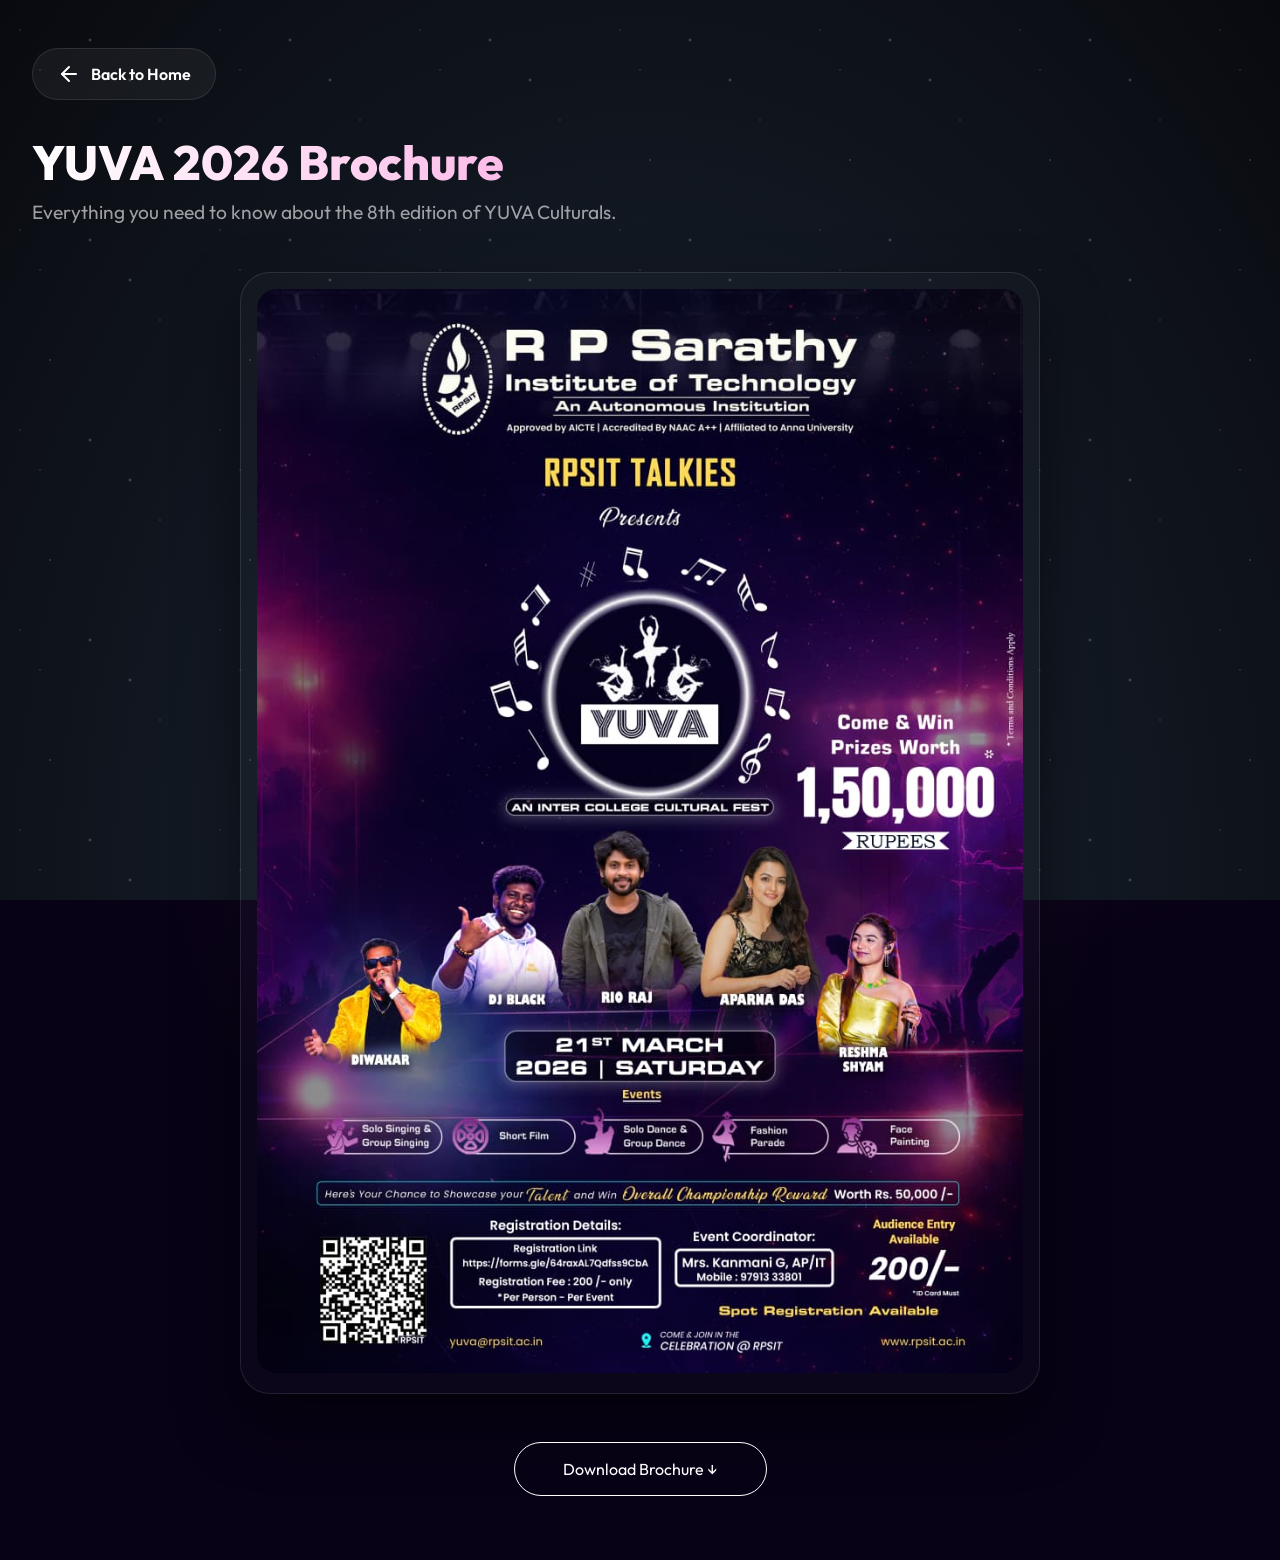
==== commit 7783e64c: "v7" ====
--- a/brochures.html
+++ b/brochures.html
@@ -7,7 +7,8 @@
     <title>Event Brochure - YUVA 2026</title>
     <link rel="preconnect" href="https://fonts.googleapis.com">
     <link rel="preconnect" href="https://fonts.gstatic.com" crossorigin>
-    <link href="https://fonts.googleapis.com/css2?family=Outfit:wght@100..900&display=swap" rel="stylesheet">
+    <link href="https://fonts.googleapis.com/css2?family=Outfit:wght@100..900&display=swap" rel="stylesheet" media="print" onload="this.media='all'">
+    <noscript><link rel="stylesheet" href="https://fonts.googleapis.com/css2?family=Outfit:wght@100..900&display=swap"></noscript>
     <link rel="stylesheet" href="styles.css">
     <link rel="shortcut icon" href="assests/YUVA.png">
 </head>
@@ -32,7 +33,7 @@
 
         <div class="brochure-viewer">
             <div class="brochure-img-container">
-                <img src="assests/broucher.jpeg" alt="YUVA 2026 Brochure" class="brochure-img">
+                <img src="assests/broucher.jpeg" alt="YUVA 2026 Brochure" class="brochure-img" width="800" height="auto" loading="lazy">
             </div>
             <div class="brochure-actions">
                 <a href="assests/broucher.jpeg" download class="btn-pill">Download Brochure &darr;</a>
@@ -40,8 +41,8 @@
         </div>
     </div>
 
-    <script src="data.js"></script>
-    <script src="script.js"></script>
+    <script src="data.js" defer></script>
+    <script src="script.js" defer></script>
 </body>
 
 </html>
--- a/styles.css
+++ b/styles.css
@@ -59,6 +59,8 @@
     background-repeat: repeat;
     background-size: 200px 200px;
     opacity: 0.3;
+    will-change: transform;
+    transform: translateZ(0); /* Force GPU compositing */
 }
 
 /* Utility Classes */
@@ -874,6 +876,13 @@
     justify-content: center;
     border-radius: 20px;
     border: 1px solid var(--glass-border);
+    overflow: hidden; /* Ensure image follows border radius */
+}
+
+.rules-header-img {
+    width: 100%;
+    height: 100%;
+    object-fit: cover;
 }
 
 .rules-title {
@@ -916,14 +925,15 @@
 }
 
 .rules-list li {
-    background: rgba(255, 255, 255, 0.02);
-    margin-bottom: 1.2rem;
-    padding: 1.2rem 1.5rem;
+    background: transparent;
+    margin-bottom: 0;
+    padding: 1.5rem 0.5rem;
     font-size: 1.1rem;
     line-height: 1.6;
-    border-radius: 16px;
-    border: 1px solid rgba(255, 255, 255, 0.05);
-    transition: all 0.3s cubic-bezier(0.175, 0.885, 0.32, 1.275);
+    border-radius: 0;
+    border: none;
+    border-bottom: 1px solid rgba(255, 255, 255, 0.1);
+    transition: all 0.3s ease;
     text-align: justify;
     position: relative;
     list-style: none;
@@ -1271,11 +1281,11 @@
 
 /* Exit Animations for Swipe/Click */
 .exit-right {
-    animation: exitRight 0.4s forwards;
+    animation: exitRight 0.3s ease-out forwards;
 }
 
 .exit-left {
-    animation: exitLeft 0.4s forwards;
+    animation: exitLeft 0.3s ease-out forwards;
 }
 
 @keyframes exitRight {
@@ -1290,6 +1300,21 @@
         transform: translateX(-100%);
         opacity: 0;
     }
+}
+
+/* Swipe Indicator Animation */
+@keyframes swipeHint {
+    0%, 100% { transform: translateX(0); opacity: 0.4; }
+    50% { transform: translateX(10px); opacity: 1; }
+}
+
+@keyframes swipeHintLeft {
+    0%, 100% { transform: translateX(0); opacity: 0.4; }
+    50% { transform: translateX(-10px); opacity: 1; }
+}
+
+.event-list-item {
+    will-change: transform, opacity;
 }
 
 /* Media Queries */
@@ -1405,9 +1430,14 @@
         align-items: center;
         justify-content: center;
         width: 60px; /* Match image width for symmetry */
-        color: rgba(255, 255, 255, 0.4);
+        color: var(--accent-magenta);
         font-size: 1.4rem;
         flex-shrink: 0;
+        animation: swipeHint 1.5s infinite ease-in-out;
+    }
+
+    .slide-left .event-arrow-mobile {
+        animation: swipeHintLeft 1.5s infinite ease-in-out;
     }
 
     .event-item-desc {
@@ -1564,15 +1594,16 @@
     }
 
     .rules-list li {
-        padding: 0.8rem 0;
+        padding: 1.2rem 0;
         padding-left: 2rem;
         font-size: 1rem;
-        margin-bottom: 0.8rem;
-        background: none;
+        margin-bottom: 0;
+        background: transparent;
         border-radius: 0;
         line-height: 1.6;
         text-align: left;
-        border-left: none;
+        border: none;
+        border-bottom: 1px solid rgba(255, 255, 255, 0.1);
         color: rgba(255, 255, 255, 0.9);
         position: relative;
     }
